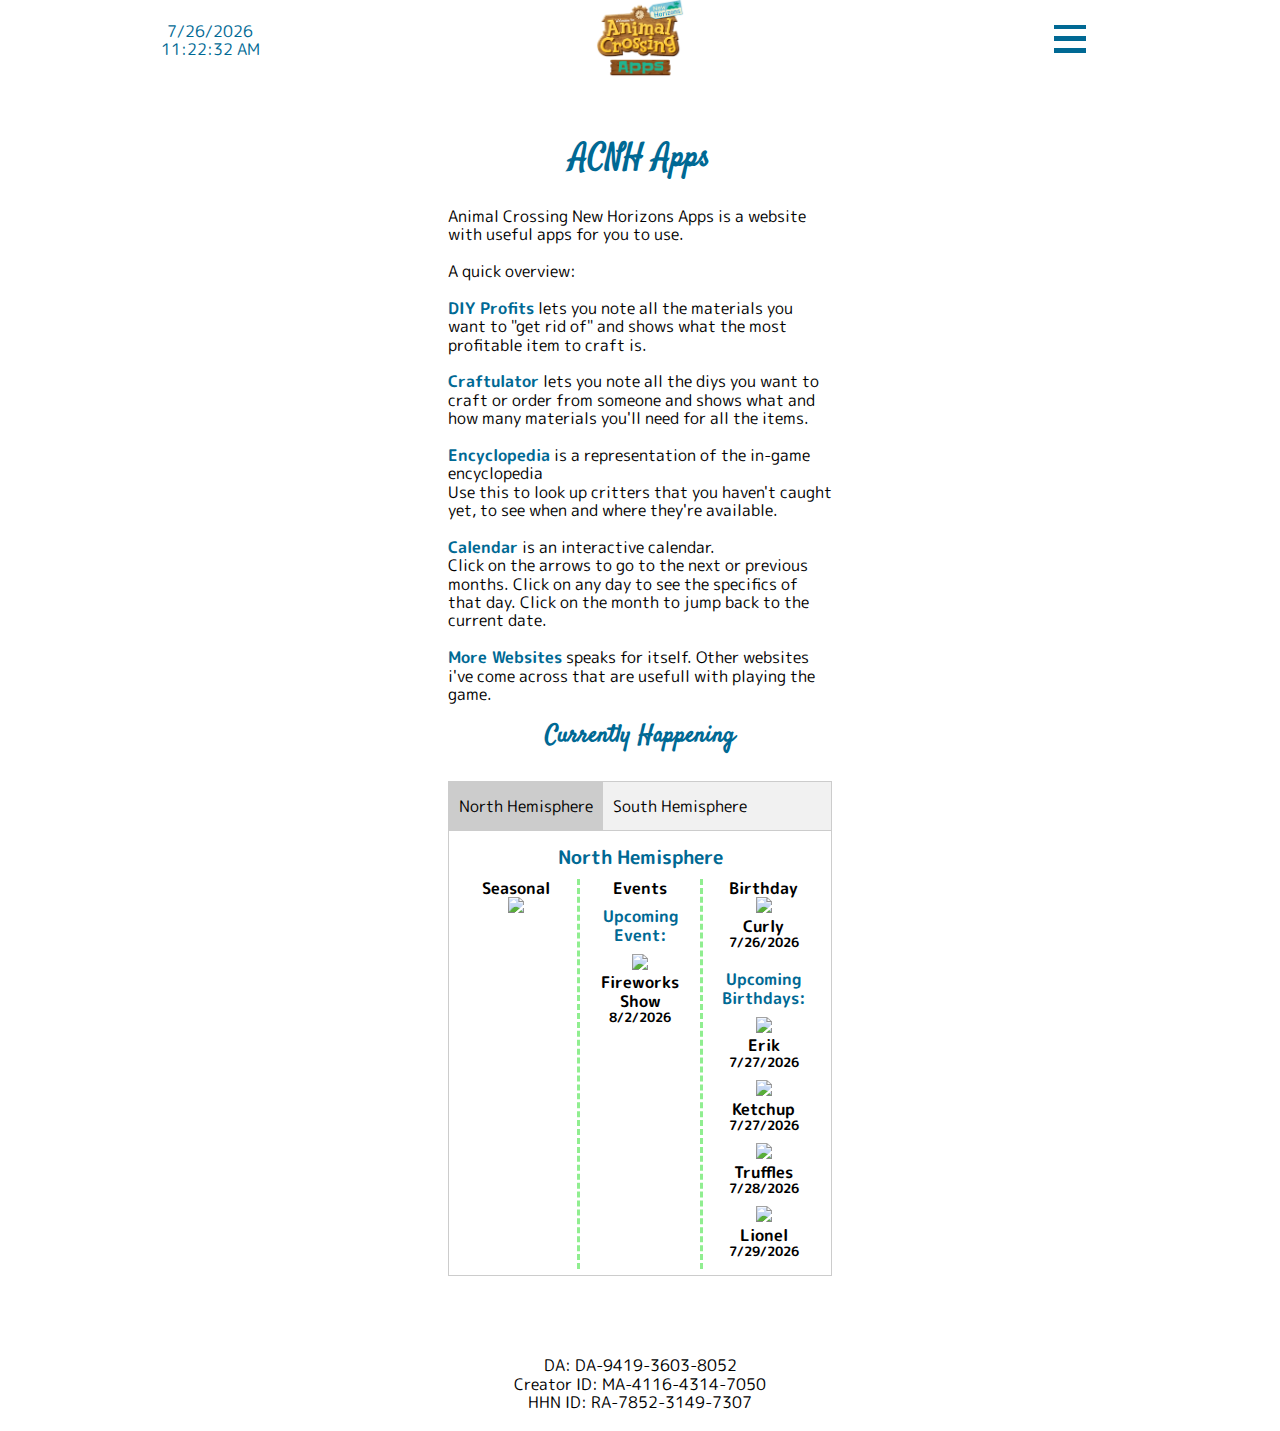
==== index.html @ ed74dbac "create repository (this is a clone of a free repo withn a few edits, never want to update this)" ====
<!DOCTYPE html>
<!--Represents the document type, and helps browsers to display web pages correctly.-->

<html lang="en">
<!--declare the language of the Web page. This is meant to assist search engines and browsers.-->

<head>
    <!--container for metadata-->
    <meta charset="utf-8">
    <!--Specify the character encoding for the HTML document.-->
    <meta name="viewport" content="width=device-width, initial-scale=1.0">
    <!--Gives the browser instructions on how to control the page's dimensions and scaling.-->

    <title>Home - ACNH Apps</title>
    <link rel="icon" type="image/icon" href="Images\favicon.ico">
    <!--Defines the title of the document. The title must be text-only, and it is shown in the browser's title bar or in the page's tab.-->
    <link rel="stylesheet" href="Style/Style.css">

    <link rel="preconnect" href="https://fonts.googleapis.com">
    <link rel="preconnect" href="https://fonts.gstatic.com" crossorigin>
    <link href="https://fonts.googleapis.com/css2?family=M+PLUS+Rounded+1c:wght@400;700&display=swap" rel="stylesheet">

    <link rel="preconnect" href="https://fonts.googleapis.com">
    <link rel="preconnect" href="https://fonts.gstatic.com" crossorigin>
    <link href="https://fonts.googleapis.com/css2?family=Satisfy&display=swap" rel="stylesheet">

    <!--Defines the relationship between the current document and an external resource. Used to link to external style sheets.-->

    <script src="Scripts/universalScripts/header.js" defer type="text/javascript"></script>
    <script src="Scripts/universalScripts/time.js" defer type="text/javascript"></script>
    <script src="Scripts/universalScripts/interactiveBackground.js" defer></script>
    <script src="Scripts/universalScripts/addSubtractDays.js" defer type="text/javascript"></script>
    <script src="Scripts/universalScripts/eventsFunctions.js" defer type="text/javascript"></script>

    <script src="Scripts/otherCode/bunnyDay.js" defer type="text/javascript"></script>

    <script src="Scripts/lists/materials.js" defer type="text/javascript"></script>
    <script src="Scripts/lists/birthdays.js" defer type="text/javascript"></script>
    <script src="Scripts/lists/events.js" defer type="text/javascript"></script>

    <script src="Scripts/index/hemisphere.js" defer type="text/javascript"></script>
    <script src="Scripts/index/seasonalMaterials.js" defer type="text/javascript"></script>
    <script src="Scripts/index/birthdays.js" defer type="text/javascript"></script>
    <script src="Scripts/index/events.js" defer type="text/javascript"></script>
    <!--Used to embed a client-side script (JavaScript).-->
    <!-- "defer" A script that will not run until after the page has loaded-->

    <!-- Global site tag (gtag.js) - Google Analytics -->
    <script async src="https://www.googletagmanager.com/gtag/js?id=G-S7H31G1T9W"></script>
    <script>
        window.dataLayer = window.dataLayer || [];
        function gtag() { dataLayer.push(arguments); }
        gtag('js', new Date());

        gtag('config', 'G-S7H31G1T9W');
    </script>
</head>

<body class="backImage">
    <!--Contains all the contents of an HTML document.-->
    <!-- -------------------------------------------------------------------------------------------------------------------------------------------------------------------------------- header -->
    <header class="flex align" id="header">

    </header>
    <!-- -------------------------------------------------------------------------------------------------------------------------------------------------------------------------- main content -->
    <div class="mainContent flexVertical">

        <!-- <p class="maintenance">This page is still in development. <br> Please be patient while I work on it :)</p> -->

        <div class="intro flexVertical">
            <h1>ACNH Apps</h1>
            <p class="intro">
                Animal Crossing New Horizons Apps is a website with useful apps for you to use. <br> <br>
                A quick overview: <br> <br>

                <a href="DIYProfits.html" class="homeLink">DIY Profits</a> lets you note all the materials you want to
                "get rid of" and shows what the most profitable
                item to craft is. <br> <br>

                <a href="Craftulator.html" class="homeLink">Craftulator</a> lets you note all the diys you want to craft
                or order from someone and shows what and how
                many materials you'll need for all the items. <br> <br>

                <a href="Encyclopedia.html" class="homeLink">Encyclopedia</a> is a representation of the in-game
                encyclopedia <br>
                Use this to look up critters that you haven't caught yet, to see when and where they're available. <br>
                <br>

                <a href="Calendar.html" class="homeLink">Calendar</a> is an interactive calendar. <br>
                Click on the arrows to go to the next or previous months. Click on any day to see the specifics of that
                day.
                Click on the month to jump back to the current date. <br> <br>

                <a href="MoreWebsites.html" class="homeLink">More Websites</a> speaks for itself. Other websites i've
                come across that are usefull with playing the game.
            </p>
        </div>

        <!-- tab for the current events for north and south hemisphere -->
        <div class="currentEvents flexVertical">
            <!-- https://www.w3schools.com/howto/howto_js_tabs.asp -->
            <!-- Tab links -->
            <h2>Currently Happening</h2>

            <div class="tabs">
                <div class="tab">
                    <button class="tablinks active" onclick="hemisphere(event, 'north')">North Hemisphere</button>
                    <button class="tablinks" onclick="hemisphere(event, 'south')">South Hemisphere</button>
                </div>
                <!-- Tab content -->
                <div>
                    <div id="north" class="tabcontent" style="display: block;">
                        <h3>North Hemisphere</h3>

                        <div class="flex noGap">
                            <article id="seasonalNorth">
                                <h4>Seasonal</h4>
                            </article>
                            <article id="eventsNorth" class="events">
                                <h4>Events</h4>
                            </article>
                            <article id="birthdaysN">
                                <h4>Birthday</h4>
                            </article>
                        </div>
                    </div>

                    <div id="south" class="tabcontent">
                        <h3>South Hemisphere</h3>

                        <div class="flex noGap">
                            <article id="seasonalSouth">
                                <h4>Seasonal</h4>
                            </article>
                            <article id="eventsSouth" class="events">
                                <h4>Events</h4>
                            </article>
                            <article id="birthdaysS">
                                <h4>Birthday</h4>
                            </article>
                        </div>
                    </div>
                </div>
            </div>

        </div>

    </div>
    <!-- -------------------------------------------------------------------------------------------------------------------------------------------------------------------------------- footer -->
    <footer class="flex bottomLinks">
        <p>DA: DA-9419-3603-8052 <br> Creator ID: MA-4116-4314-7050 <br> HHN ID: RA-7852-3149-7307</p>
    </footer>
    <!-- --------------------------------------------------------------------------------------------------------------------------------------------------------------------------------------- -->
</body>

</html>
---- Style/Style.css ----
/*! normalize.css v8.0.1 | MIT License | github.com/necolas/normalize.css */
/* Document
   ========================================================================== */
/**
 * 1. Correct the line height in all browsers.
 * 2. Prevent adjustments of font size after orientation changes in iOS.
 */
html {
  line-height: 1.15;
  /* 1 */
  -webkit-text-size-adjust: 100%;
  /* 2 */
}

/* Sections
   ========================================================================== */
/**
 * Remove the margin in all browsers.
 */
body {
  margin: 0;
}

/**
 * Render the `main` element consistently in IE.
 */
main {
  display: block;
}

/**
 * Correct the font size and margin on `h1` elements within `section` and
 * `article` contexts in Chrome, Firefox, and Safari.
 */
h1 {
  font-size: 2em;
  margin: 0.67em 0;
}

/* Grouping content
   ========================================================================== */
/**
 * 1. Add the correct box sizing in Firefox.
 * 2. Show the overflow in Edge and IE.
 */
hr {
  box-sizing: content-box;
  /* 1 */
  height: 0;
  /* 1 */
  overflow: visible;
  /* 2 */
}

/**
 * 1. Correct the inheritance and scaling of font size in all browsers.
 * 2. Correct the odd `em` font sizing in all browsers.
 */
pre {
  font-family: monospace, monospace;
  /* 1 */
  font-size: 1em;
  /* 2 */
}

/* Text-level semantics
   ========================================================================== */
/**
 * Remove the gray background on active links in IE 10.
 */
a {
  background-color: transparent;
}

/**
 * 1. Remove the bottom border in Chrome 57-
 * 2. Add the correct text decoration in Chrome, Edge, IE, Opera, and Safari.
 */
abbr[title] {
  border-bottom: none;
  /* 1 */
  text-decoration: underline;
  /* 2 */
  -webkit-text-decoration: underline dotted;
          text-decoration: underline dotted;
  /* 2 */
}

/**
 * Add the correct font weight in Chrome, Edge, and Safari.
 */
b,
strong {
  font-weight: bolder;
}

/**
 * 1. Correct the inheritance and scaling of font size in all browsers.
 * 2. Correct the odd `em` font sizing in all browsers.
 */
code,
kbd,
samp {
  font-family: monospace, monospace;
  /* 1 */
  font-size: 1em;
  /* 2 */
}

/**
 * Add the correct font size in all browsers.
 */
small {
  font-size: 80%;
}

/**
 * Prevent `sub` and `sup` elements from affecting the line height in
 * all browsers.
 */
sub,
sup {
  font-size: 75%;
  line-height: 0;
  position: relative;
  vertical-align: baseline;
}

sub {
  bottom: -0.25em;
}

sup {
  top: -0.5em;
}

/* Embedded content
   ========================================================================== */
/**
 * Remove the border on images inside links in IE 10.
 */
img {
  border-style: none;
}

/* Forms
   ========================================================================== */
/**
 * 1. Change the font styles in all browsers.
 * 2. Remove the margin in Firefox and Safari.
 */
button,
input,
optgroup,
select,
textarea {
  font-family: inherit;
  /* 1 */
  font-size: 100%;
  /* 1 */
  line-height: 1.15;
  /* 1 */
  margin: 0;
  /* 2 */
}

/**
 * Show the overflow in IE.
 * 1. Show the overflow in Edge.
 */
button,
input {
  /* 1 */
  overflow: visible;
}

/**
 * Remove the inheritance of text transform in Edge, Firefox, and IE.
 * 1. Remove the inheritance of text transform in Firefox.
 */
button,
select {
  /* 1 */
  text-transform: none;
}

/**
 * Correct the inability to style clickable types in iOS and Safari.
 */
button,
[type=button],
[type=reset],
[type=submit] {
  -webkit-appearance: button;
}

/**
 * Remove the inner border and padding in Firefox.
 */
button::-moz-focus-inner,
[type=button]::-moz-focus-inner,
[type=reset]::-moz-focus-inner,
[type=submit]::-moz-focus-inner {
  border-style: none;
  padding: 0;
}

/**
 * Restore the focus styles unset by the previous rule.
 */
button:-moz-focusring,
[type=button]:-moz-focusring,
[type=reset]:-moz-focusring,
[type=submit]:-moz-focusring {
  outline: 1px dotted ButtonText;
}

/**
 * Correct the padding in Firefox.
 */
fieldset {
  padding: 0.35em 0.75em 0.625em;
}

/**
 * 1. Correct the text wrapping in Edge and IE.
 * 2. Correct the color inheritance from `fieldset` elements in IE.
 * 3. Remove the padding so developers are not caught out when they zero out
 *    `fieldset` elements in all browsers.
 */
legend {
  box-sizing: border-box;
  /* 1 */
  color: inherit;
  /* 2 */
  display: table;
  /* 1 */
  max-width: 100%;
  /* 1 */
  padding: 0;
  /* 3 */
  white-space: normal;
  /* 1 */
}

/**
 * Add the correct vertical alignment in Chrome, Firefox, and Opera.
 */
progress {
  vertical-align: baseline;
}

/**
 * Remove the default vertical scrollbar in IE 10+.
 */
textarea {
  overflow: auto;
}

/**
 * 1. Add the correct box sizing in IE 10.
 * 2. Remove the padding in IE 10.
 */
[type=checkbox],
[type=radio] {
  box-sizing: border-box;
  /* 1 */
  padding: 0;
  /* 2 */
}

/**
 * Correct the cursor style of increment and decrement buttons in Chrome.
 */
[type=number]::-webkit-inner-spin-button,
[type=number]::-webkit-outer-spin-button {
  height: auto;
}

/**
 * 1. Correct the odd appearance in Chrome and Safari.
 * 2. Correct the outline style in Safari.
 */
[type=search] {
  -webkit-appearance: textfield;
  /* 1 */
  outline-offset: -2px;
  /* 2 */
}

/**
 * Remove the inner padding in Chrome and Safari on macOS.
 */
[type=search]::-webkit-search-decoration {
  -webkit-appearance: none;
}

/**
 * 1. Correct the inability to style clickable types in iOS and Safari.
 * 2. Change font properties to `inherit` in Safari.
 */
::-webkit-file-upload-button {
  -webkit-appearance: button;
  /* 1 */
  font: inherit;
  /* 2 */
}

/* Interactive
   ========================================================================== */
/*
 * Add the correct display in Edge, IE 10+, and Firefox.
 */
details {
  display: block;
}

/*
 * Add the correct display in all browsers.
 */
summary {
  display: list-item;
}

/* Misc
   ========================================================================== */
/**
 * Add the correct display in IE 10+.
 */
template {
  display: none;
}

/**
 * Add the correct display in IE 10.
 */
[hidden] {
  display: none;
}

body {
  font-family: "PT Sans", sans-serif;
}

h1, h2, h3, h4, h5, h6, p, body {
  margin: 0px;
  padding: 0px;
}

/*
h1, h2, h3
{
    text-transform: uppercase;
}
h2
{
    font-size: 1.3em;
}
*/
body {
  font-family: "M PLUS Rounded 1c", sans-serif;
}

.backImage {
  background-image: url(https://outsidergaming.com/wp-content/uploads/2020/03/Clear-Skies-Beach-Animal-Crossing-New-Horizons.jpg);
  background-position: center;
  background-repeat: no-repeat;
  background-size: cover;
  background-position: center;
  background-attachment: fixed;
}

h1,
h2,
h3,
h4,
h5,
h6 {
  text-align: center;
}

h1,
h2 {
  font-family: "Satisfy", cursive;
  color: #006994;
}

h3 {
  color: #006994;
}

h5 {
  padding-bottom: 10px;
}

header,
.mainContent,
footer {
  background-color: rgba(255, 255, 255, 0.5);
  padding: 0px 20px;
}

header,
footer {
  padding: 0px;
  margin: 0px;
}

.mainContent {
  width: 75%;
  margin: auto;
}

.flex, .flexVertical {
  display: flex;
  gap: 10px;
}
.flexVertical {
  flex-direction: column;
  gap: 20px;
}
.flex :not(footer), .flexVertical :not(footer) {
  justify-content: space-between;
}
.flex :not(header), .flexVertical :not(header) {
  gap: 30px;
}
.flex .flexChild, .flexVertical .flexChild {
  flex: 1;
}

.align {
  align-items: center;
}

ul {
  list-style-type: none;
}
ul a {
  text-decoration: none;
  color: #006994;
}

.maintenance {
  font-size: 200%;
  color: red;
  font-weight: bold;
  text-align: center;
  margin: 20px 0px;
}

.center {
  text-align: center;
}

@media (min-width: 426px) {
  .mainContent {
    width: 70%;
  }
}
@media (min-width: 769px) {
  .mainContent {
    width: 30%;
  }
}
/* menu */
.menu {
  background-color: transparent;
  border: none;
}

.dropmenu {
  width: 2em;
  height: 0.3em;
  background-color: #006994;
  margin: 7px 0;
}

/* Dropdown Button */
.dropbtn {
  padding: 16px;
  font-size: 1em;
  border: none;
}

/* The container <div> - needed to position the dropdown content */
.dropdown {
  display: inline-block;
  position: static;
  width: 100%;
  text-align: center;
}

/* Dropdown Content (Hidden by Default) */
.dropdown-content {
  display: none;
  position: absolute;
  background-color: #69a7fd;
  min-width: 160px;
  z-index: 1;
  top: 80px;
  right: 0;
  width: 50%;
}
.dropdown-content a {
  color: white;
  padding: 12px 16px;
  text-decoration: none;
  display: block;
}
.dropdown-content a:hover {
  background-color: #006994;
}

/* Show the dropdown menu on hover */
.dropdown:hover .dropdown-content {
  display: block;
}

/* Change the background color of the dropdown button when the dropdown content is shown */
.dropdown:hover .dropbtn {
  background-color: #006994;
}

@media (min-width: 769px) {
  .dropdown-content {
    max-width: 30%;
    right: 1.5%;
    top: 65px;
  }
}
#header {
  max-height: 80px;
}

.logo {
  text-align: center;
}

.imgLogo {
  max-height: 80px;
}

.dateTime {
  text-align: center;
  color: #006994;
}

ul {
  padding: 0px;
}

.mainContent {
  margin-top: 20px;
  margin-bottom: 20px;
  padding-top: 20px;
  padding-bottom: 20px;
}

.intro h1 {
  margin-top: 20px;
}

.btn {
  font: bold 11px Arial;
  border-top: 1px solid #cccccc;
  border-right: 1px solid #333333;
  border-bottom: 1px solid #333333;
  border-left: 1px solid #cccccc;
  width: 45%;
  padding: 15px 0px;
  background-color: lightblue;
  border-radius: 15px;
  text-align: center;
  font-size: 16px;
  color: green;
}

.currentEvents {
  justify-content: flex-start;
  /* Style the tab */
  /* Style the buttons that are used to open the tab content */
  /* Change background color of buttons on hover */
  /* Create an active/current tablink class */
  /* Style the tab content */
}
.currentEvents h2 {
  text-align: center;
}
.currentEvents .tab {
  overflow: hidden;
  border: 1px solid #ccc;
  background-color: #f1f1f1;
}
.currentEvents .tabs {
  margin-bottom: 20px;
}
.currentEvents .tabs .noGap {
  gap: 5px;
}
.currentEvents .tab button {
  background-color: inherit;
  float: left;
  border: none;
  outline: none;
  cursor: pointer;
  padding: 15px 10px;
  transition: 0.3s;
}
.currentEvents .tab button:hover {
  background-color: #ddd;
}
.currentEvents .tab button.active {
  background-color: #ccc;
}
.currentEvents .tabcontent {
  display: none;
  padding: 6px 12px;
  border: 1px solid #ccc;
  border-top: none;
  height: 99%;
}
.currentEvents .tabcontent h3 {
  margin: 10px 0px;
}
.currentEvents .tabcontent h4 {
  width: 100%;
}

article {
  width: 33%;
  text-align: center;
}

.events {
  border: 3px lightgreen dashed;
  border-top: none;
  border-bottom: none;
  padding: 0px 5px;
}

.form {
  gap: 20px;
}
.form input,
.form select,
.form button {
  width: 100%;
}
.form .addBtn {
  background-color: #80ff80;
  color: #1e7bfc;
}

.removeBtn {
  background-color: #ff8080;
  color: #1e7bfc;
}

#fruitDropdown {
  flex-grow: 2;
}

.hotItem {
  margin-top: 20px;
  width: 100%;
  height: 30px;
}

.calc {
  width: 100%;
}

.width {
  width: 80%;
  margin: 0px auto;
}
.width h4 {
  font-size: 1.3em;
  margin-bottom: 10px;
}

.bold {
  font-weight: bold;
  margin: 10px 0px;
  font-size: 1.1em;
}

.border {
  padding: 10px;
  border: 3px dashed lightgreen;
  border-left: none;
  border-right: none;
}

/*the container must be positioned relative:*/
.autocomplete {
  position: relative;
}

.autocomplete-items {
  position: absolute;
  background-color: #69a7fd;
  z-index: 99;
  /*position the autocomplete items to be the same width as the container:*/
  top: 100%;
  left: 0;
  right: 0;
}

.autocomplete-items div {
  padding: 10px;
  background-color: #9bc5fe;
  border-bottom: 1px solid #006994;
}

.autocomplete-items div:hover {
  /*when hovering an item:*/
  background-color: #69a7fd;
}

.autocomplete-active {
  /*when navigating through the items using the arrow keys:*/
  background-color: #69a7fd;
  color: #ffffff;
}

.cell {
  vertical-align: top;
  padding-left: 5px;
  padding-top: 5px;
  width: 14%;
  height: 20%;
}

#tableContainer {
  min-height: 500px;
}

#Shortcuts {
  margin-left: 25px;
}
#Shortcuts .shortcutBtn {
  background-color: transparent;
  border: none;
  padding: 5px 10px;
}

.homeLink {
  color: #006994;
  font-weight: bold;
  text-decoration: none;
}
.homeLink :visited {
  color: #006994;
  text-decoration: none;
}

#tableContainer {
  width: 100%;
}

footer {
  padding: 20px 0px;
  justify-content: space-around;
}

.bottomLinks p {
  text-align: center;
  padding: 0px 10px;
}/*# sourceMappingURL=Style.css.map */
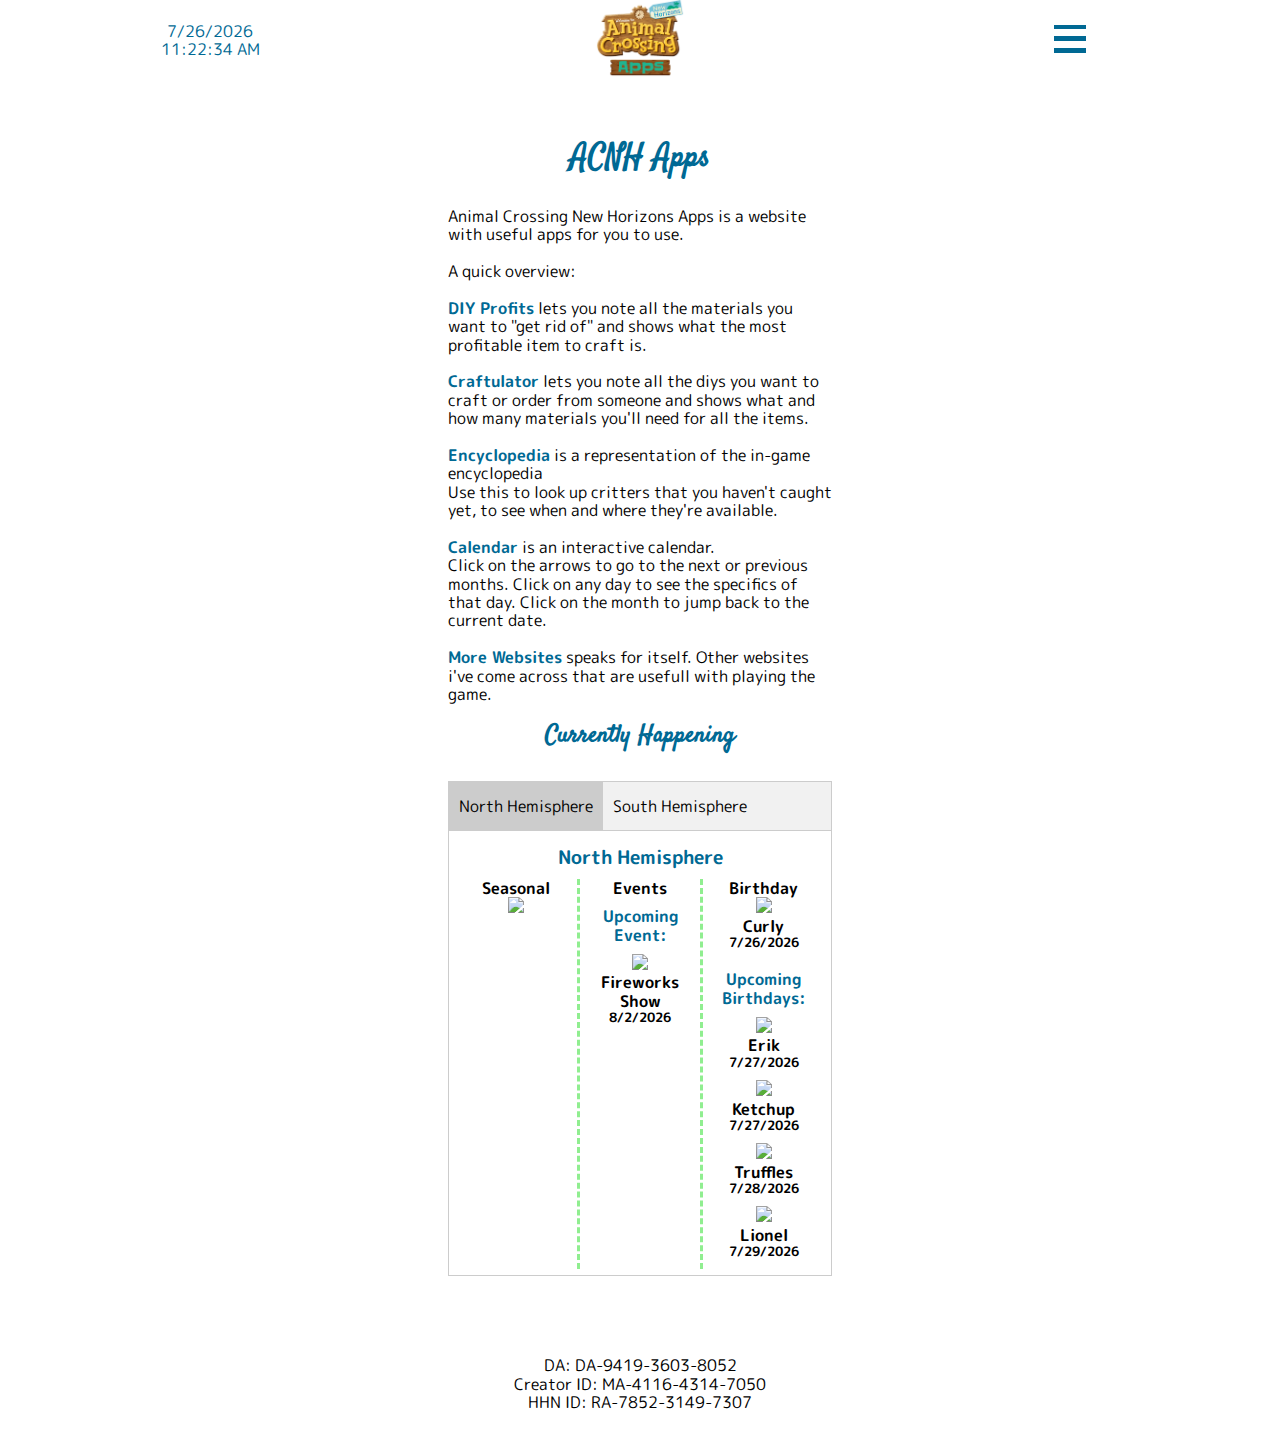
==== commit e2d5c8c9: "update. now installable!" ====
--- a/index.html
+++ b/index.html
@@ -1,30 +1,24 @@
 <!DOCTYPE html>
-<!--Represents the document type, and helps browsers to display web pages correctly.-->
-
 <html lang="en">
-<!--declare the language of the Web page. This is meant to assist search engines and browsers.-->
 
 <head>
-    <!--container for metadata-->
-    <meta charset="utf-8">
-    <!--Specify the character encoding for the HTML document.-->
-    <meta name="viewport" content="width=device-width, initial-scale=1.0">
-    <!--Gives the browser instructions on how to control the page's dimensions and scaling.-->
+    <meta charset="UTF-8" />
+    <meta name="viewport" content="width=device-width, initial-scale=1.0" />
 
     <title>Home - ACNH Apps</title>
-    <link rel="icon" type="image/icon" href="Images\favicon.ico">
-    <!--Defines the title of the document. The title must be text-only, and it is shown in the browser's title bar or in the page's tab.-->
-    <link rel="stylesheet" href="Style/Style.css">
+    <link rel="apple-touch-icon" sizes="180x180" href="icons/apple-touch-icon.png" />
+    <link rel="icon" type="image/png" sizes="32x32" href="icons/favicon-32x32.png" />
+    <link rel="icon" type="image/png" sizes="16x16" href="icons/favicon-16x16.png" />
+    <link rel="manifest" href="site.webmanifest" />
+    <link rel="stylesheet" href="Style/Style.css" />
 
-    <link rel="preconnect" href="https://fonts.googleapis.com">
-    <link rel="preconnect" href="https://fonts.gstatic.com" crossorigin>
-    <link href="https://fonts.googleapis.com/css2?family=M+PLUS+Rounded+1c:wght@400;700&display=swap" rel="stylesheet">
+    <link rel="preconnect" href="https://fonts.googleapis.com" />
+    <link rel="preconnect" href="https://fonts.gstatic.com" crossorigin />
+    <link href="https://fonts.googleapis.com/css2?family=M+PLUS+Rounded+1c:wght@400;700&display=swap" rel="stylesheet" />
 
-    <link rel="preconnect" href="https://fonts.googleapis.com">
-    <link rel="preconnect" href="https://fonts.gstatic.com" crossorigin>
-    <link href="https://fonts.googleapis.com/css2?family=Satisfy&display=swap" rel="stylesheet">
-
-    <!--Defines the relationship between the current document and an external resource. Used to link to external style sheets.-->
+    <link rel="preconnect" href="https://fonts.googleapis.com" />
+    <link rel="preconnect" href="https://fonts.gstatic.com" crossorigin />
+    <link href="https://fonts.googleapis.com/css2?family=Satisfy&display=swap" rel="stylesheet" />
 
     <script src="Scripts/universalScripts/header.js" defer type="text/javascript"></script>
     <script src="Scripts/universalScripts/time.js" defer type="text/javascript"></script>
@@ -42,8 +36,6 @@
     <script src="Scripts/index/seasonalMaterials.js" defer type="text/javascript"></script>
     <script src="Scripts/index/birthdays.js" defer type="text/javascript"></script>
     <script src="Scripts/index/events.js" defer type="text/javascript"></script>
-    <!--Used to embed a client-side script (JavaScript).-->
-    <!-- "defer" A script that will not run until after the page has loaded-->
 
     <!-- Global site tag (gtag.js) - Google Analytics -->
     <script async src="https://www.googletagmanager.com/gtag/js?id=G-S7H31G1T9W"></script>
@@ -57,49 +49,38 @@
 </head>
 
 <body class="backImage">
-    <!--Contains all the contents of an HTML document.-->
-    <!-- -------------------------------------------------------------------------------------------------------------------------------------------------------------------------------- header -->
-    <header class="flex align" id="header">
-
-    </header>
-    <!-- -------------------------------------------------------------------------------------------------------------------------------------------------------------------------- main content -->
+    <header class="flex align" id="header"></header>
     <div class="mainContent flexVertical">
-
-        <!-- <p class="maintenance">This page is still in development. <br> Please be patient while I work on it :)</p> -->
-
         <div class="intro flexVertical">
             <h1>ACNH Apps</h1>
             <p class="intro">
-                Animal Crossing New Horizons Apps is a website with useful apps for you to use. <br> <br>
-                A quick overview: <br> <br>
+                Animal Crossing New Horizons Apps is a website with useful apps for you to use.<br><br>
+                A quick overview:<br><br>
 
                 <a href="DIYProfits.html" class="homeLink">DIY Profits</a> lets you note all the materials you want to
                 "get rid of" and shows what the most profitable
-                item to craft is. <br> <br>
+                item to craft is.<br><br>
 
                 <a href="Craftulator.html" class="homeLink">Craftulator</a> lets you note all the diys you want to craft
                 or order from someone and shows what and how
-                many materials you'll need for all the items. <br> <br>
+                many materials you'll need for all the items.<br><br>
 
                 <a href="Encyclopedia.html" class="homeLink">Encyclopedia</a> is a representation of the in-game
-                encyclopedia <br>
-                Use this to look up critters that you haven't caught yet, to see when and where they're available. <br>
+                encyclopedia<br>
+                Use this to look up critters that you haven't caught yet, to see when and where they're available.<br>
                 <br>
 
                 <a href="Calendar.html" class="homeLink">Calendar</a> is an interactive calendar. <br>
                 Click on the arrows to go to the next or previous months. Click on any day to see the specifics of that
                 day.
-                Click on the month to jump back to the current date. <br> <br>
+                Click on the month to jump back to the current date.<br><br>
 
                 <a href="MoreWebsites.html" class="homeLink">More Websites</a> speaks for itself. Other websites i've
                 come across that are usefull with playing the game.
             </p>
         </div>
 
-        <!-- tab for the current events for north and south hemisphere -->
         <div class="currentEvents flexVertical">
-            <!-- https://www.w3schools.com/howto/howto_js_tabs.asp -->
-            <!-- Tab links -->
             <h2>Currently Happening</h2>
 
             <div class="tabs">
@@ -107,7 +88,7 @@
                     <button class="tablinks active" onclick="hemisphere(event, 'north')">North Hemisphere</button>
                     <button class="tablinks" onclick="hemisphere(event, 'south')">South Hemisphere</button>
                 </div>
-                <!-- Tab content -->
+
                 <div>
                     <div id="north" class="tabcontent" style="display: block;">
                         <h3>North Hemisphere</h3>
@@ -116,9 +97,11 @@
                             <article id="seasonalNorth">
                                 <h4>Seasonal</h4>
                             </article>
+
                             <article id="eventsNorth" class="events">
                                 <h4>Events</h4>
                             </article>
+
                             <article id="birthdaysN">
                                 <h4>Birthday</h4>
                             </article>
@@ -132,9 +115,11 @@
                             <article id="seasonalSouth">
                                 <h4>Seasonal</h4>
                             </article>
+
                             <article id="eventsSouth" class="events">
                                 <h4>Events</h4>
                             </article>
+
                             <article id="birthdaysS">
                                 <h4>Birthday</h4>
                             </article>
@@ -146,11 +131,21 @@
         </div>
 
     </div>
-    <!-- -------------------------------------------------------------------------------------------------------------------------------------------------------------------------------- footer -->
+
     <footer class="flex bottomLinks">
         <p>DA: DA-9419-3603-8052 <br> Creator ID: MA-4116-4314-7050 <br> HHN ID: RA-7852-3149-7307</p>
     </footer>
-    <!-- --------------------------------------------------------------------------------------------------------------------------------------------------------------------------------------- -->
 </body>
+<script>
+    if ('serviceWorker' in navigator) {
+        // Register a service worker after the load event
+        addEventListener('load', () => {
+            navigator.serviceWorker.register('./sw.js').then(console.log('Service worker successfully installed.'))
+        });
+    };
 
+    onappinstalled = event => {
+        console.log('Thank you for installing the app!');
+    };
+</script>
 </html>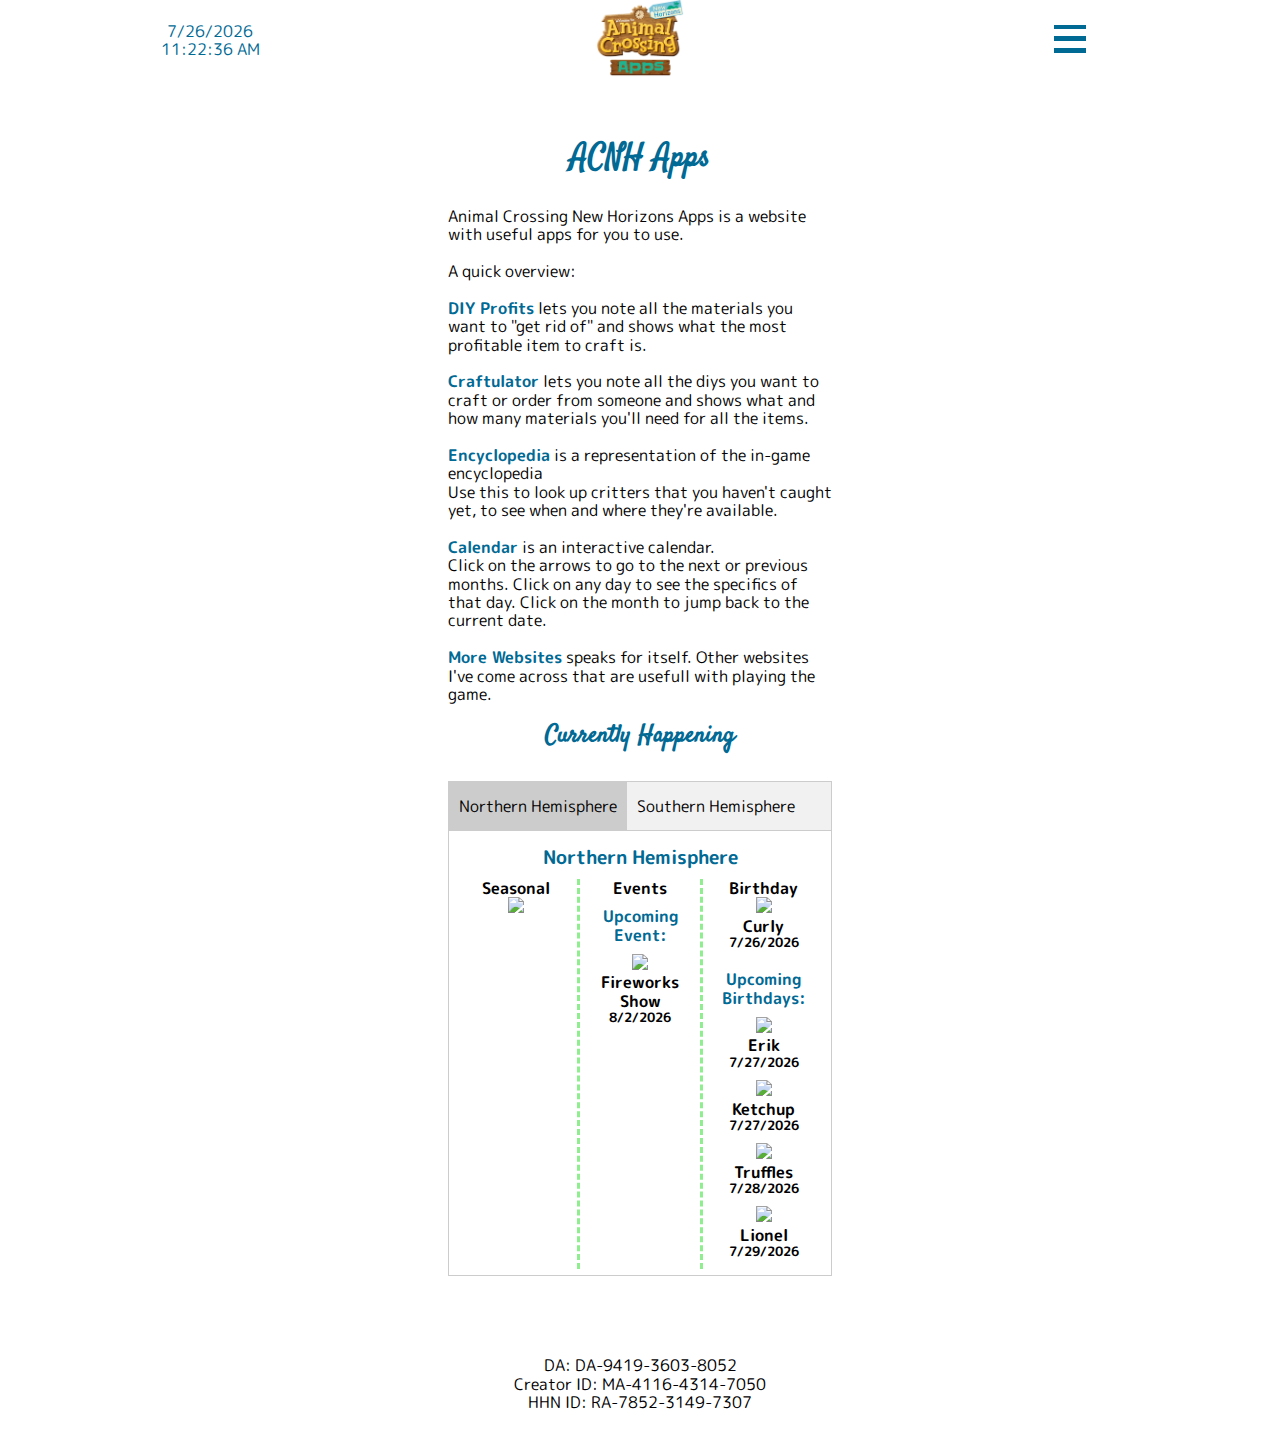
==== commit 878ece72: "update service worker" ====
--- a/index.html
+++ b/index.html
@@ -22,7 +22,7 @@
 
     <script src="Scripts/universalScripts/header.js" defer type="text/javascript"></script>
     <script src="Scripts/universalScripts/time.js" defer type="text/javascript"></script>
-    <script src="Scripts/universalScripts/interactiveBackground.js" defer></script>
+    <script src="Scripts/universalScripts/interactiveBackground.js"></script>
     <script src="Scripts/universalScripts/addSubtractDays.js" defer type="text/javascript"></script>
     <script src="Scripts/universalScripts/eventsFunctions.js" defer type="text/javascript"></script>
 
@@ -50,6 +50,7 @@
 
 <body class="backImage">
     <header class="flex align" id="header"></header>
+
     <div class="mainContent flexVertical">
         <div class="intro flexVertical">
             <h1>ACNH Apps</h1>
@@ -57,26 +58,11 @@
                 Animal Crossing New Horizons Apps is a website with useful apps for you to use.<br><br>
                 A quick overview:<br><br>
 
-                <a href="DIYProfits.html" class="homeLink">DIY Profits</a> lets you note all the materials you want to
-                "get rid of" and shows what the most profitable
-                item to craft is.<br><br>
-
-                <a href="Craftulator.html" class="homeLink">Craftulator</a> lets you note all the diys you want to craft
-                or order from someone and shows what and how
-                many materials you'll need for all the items.<br><br>
-
-                <a href="Encyclopedia.html" class="homeLink">Encyclopedia</a> is a representation of the in-game
-                encyclopedia<br>
-                Use this to look up critters that you haven't caught yet, to see when and where they're available.<br>
-                <br>
-
-                <a href="Calendar.html" class="homeLink">Calendar</a> is an interactive calendar. <br>
-                Click on the arrows to go to the next or previous months. Click on any day to see the specifics of that
-                day.
-                Click on the month to jump back to the current date.<br><br>
-
-                <a href="MoreWebsites.html" class="homeLink">More Websites</a> speaks for itself. Other websites i've
-                come across that are usefull with playing the game.
+                <a href="DIYProfits.html" class="homeLink">DIY Profits</a> lets you note all the materials you want to "get rid of" and shows what the most profitable item to craft is.<br><br>
+                <a href="Craftulator.html" class="homeLink">Craftulator</a> lets you note all the diys you want to craft or order from someone and shows what and how many materials you'll need for all the items.<br><br>
+                <a href="Encyclopedia.html" class="homeLink">Encyclopedia</a> is a representation of the in-game encyclopedia<br>Use this to look up critters that you haven't caught yet, to see when and where they're available.<br><br>
+                <a href="Calendar.html" class="homeLink">Calendar</a> is an interactive calendar.<br>Click on the arrows to go to the next or previous months. Click on any day to see the specifics of that day. Click on the month to jump back to the current date.<br><br>
+                <a href="MoreWebsites.html" class="homeLink">More Websites</a> speaks for itself. Other websites I've come across that are usefull with playing the game.
             </p>
         </div>
 
@@ -85,13 +71,13 @@
 
             <div class="tabs">
                 <div class="tab">
-                    <button class="tablinks active" onclick="hemisphere(event, 'north')">North Hemisphere</button>
-                    <button class="tablinks" onclick="hemisphere(event, 'south')">South Hemisphere</button>
+                    <button class="tablinks active" onclick="hemisphere(event, 'north')">Northern Hemisphere</button>
+                    <button class="tablinks" onclick="hemisphere(event, 'south')">Southern Hemisphere</button>
                 </div>
 
                 <div>
                     <div id="north" class="tabcontent" style="display: block;">
-                        <h3>North Hemisphere</h3>
+                        <h3>Northern Hemisphere</h3>
 
                         <div class="flex noGap">
                             <article id="seasonalNorth">
@@ -109,7 +95,7 @@
                     </div>
 
                     <div id="south" class="tabcontent">
-                        <h3>South Hemisphere</h3>
+                        <h3>Southern Hemisphere</h3>
 
                         <div class="flex noGap">
                             <article id="seasonalSouth">
@@ -133,7 +119,7 @@
     </div>
 
     <footer class="flex bottomLinks">
-        <p>DA: DA-9419-3603-8052 <br> Creator ID: MA-4116-4314-7050 <br> HHN ID: RA-7852-3149-7307</p>
+        <p>DA: DA-9419-3603-8052<br>Creator ID: MA-4116-4314-7050<br>HHN ID: RA-7852-3149-7307</p>
     </footer>
 </body>
 <script>
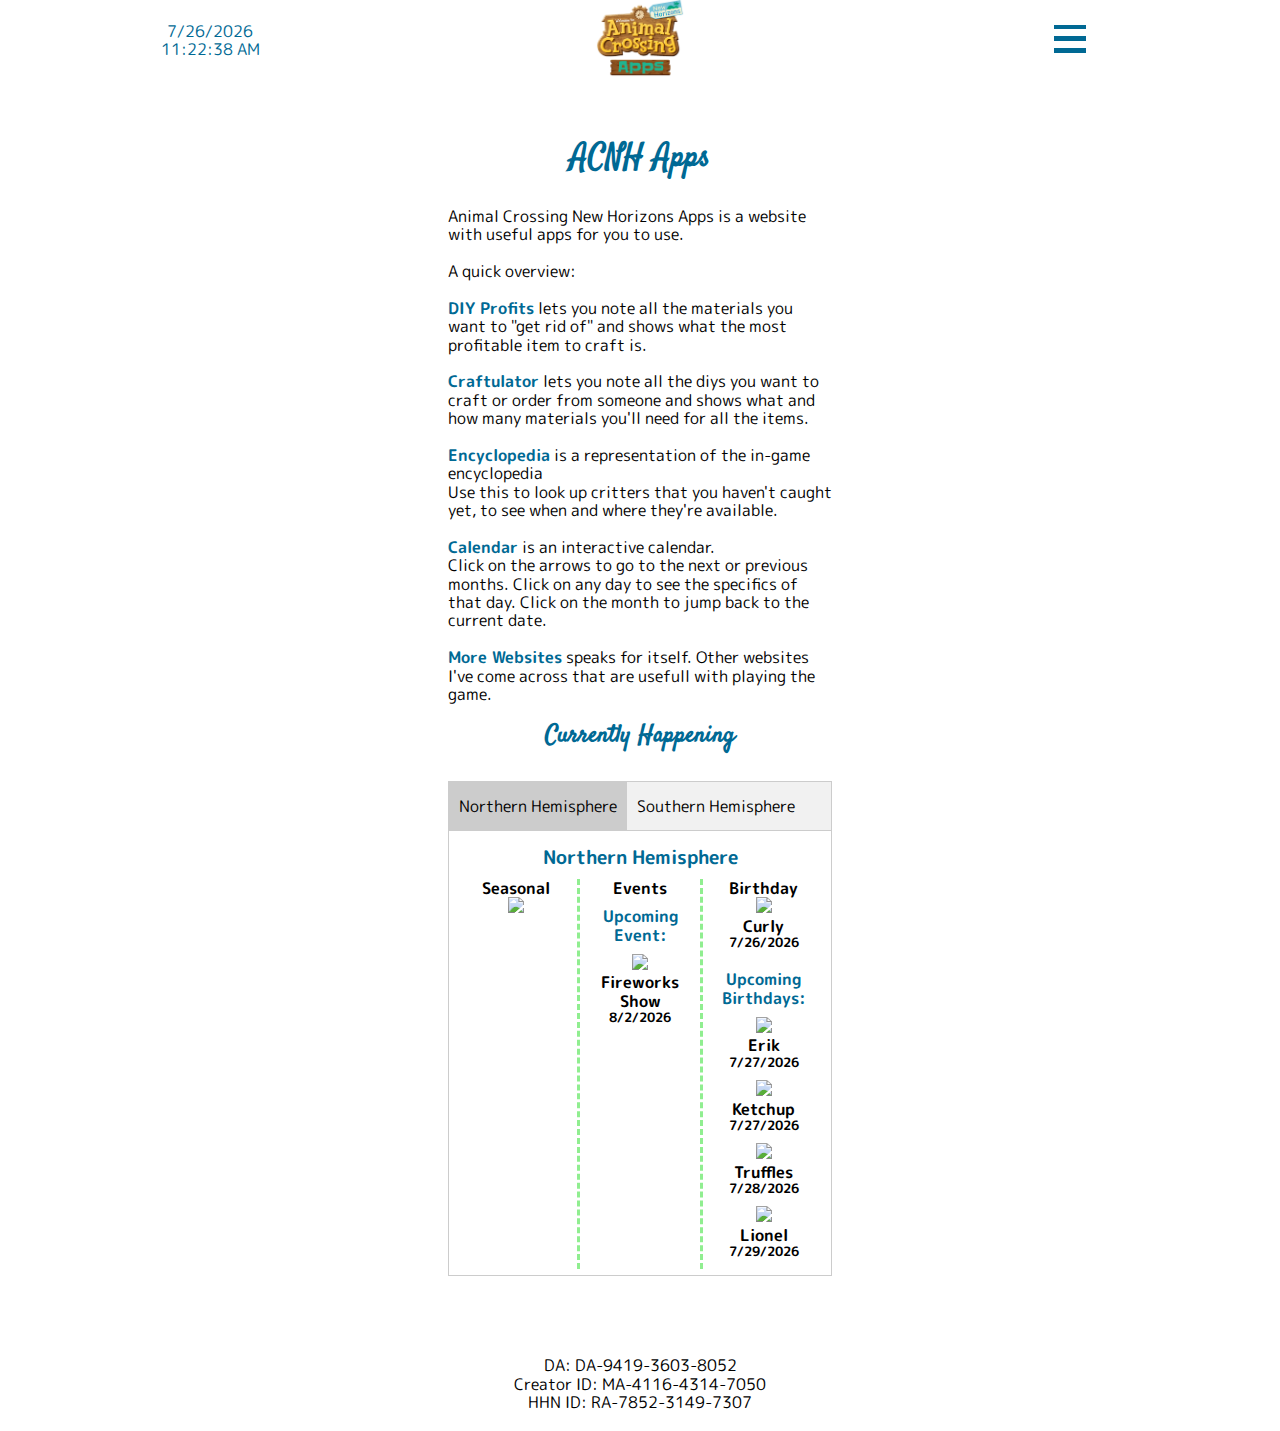
==== commit 4c8edc4a: "update service worker (again)" ====
--- a/index.html
+++ b/index.html
@@ -126,7 +126,13 @@
     if ('serviceWorker' in navigator) {
         // Register a service worker after the load event
         addEventListener('load', () => {
-            navigator.serviceWorker.register('./sw.js').then(console.log('Service worker successfully installed.'))
+            navigator.serviceWorker.register('./sw.js').then(console.log('Service worker successfully installed.'));
+
+            if (!matchMedia('(display-mode: standalone)').matches) { // only execute if app is not already installed
+                console.log('Executing app install reminder.'),
+                // reminds the user they can install the app
+                alert('Consider installing the app!\nDesktop Browser - click install button in top-right of address bar\nMobile Browser - click Add To Homescreen after clicking share button');
+            };
         });
     };
 
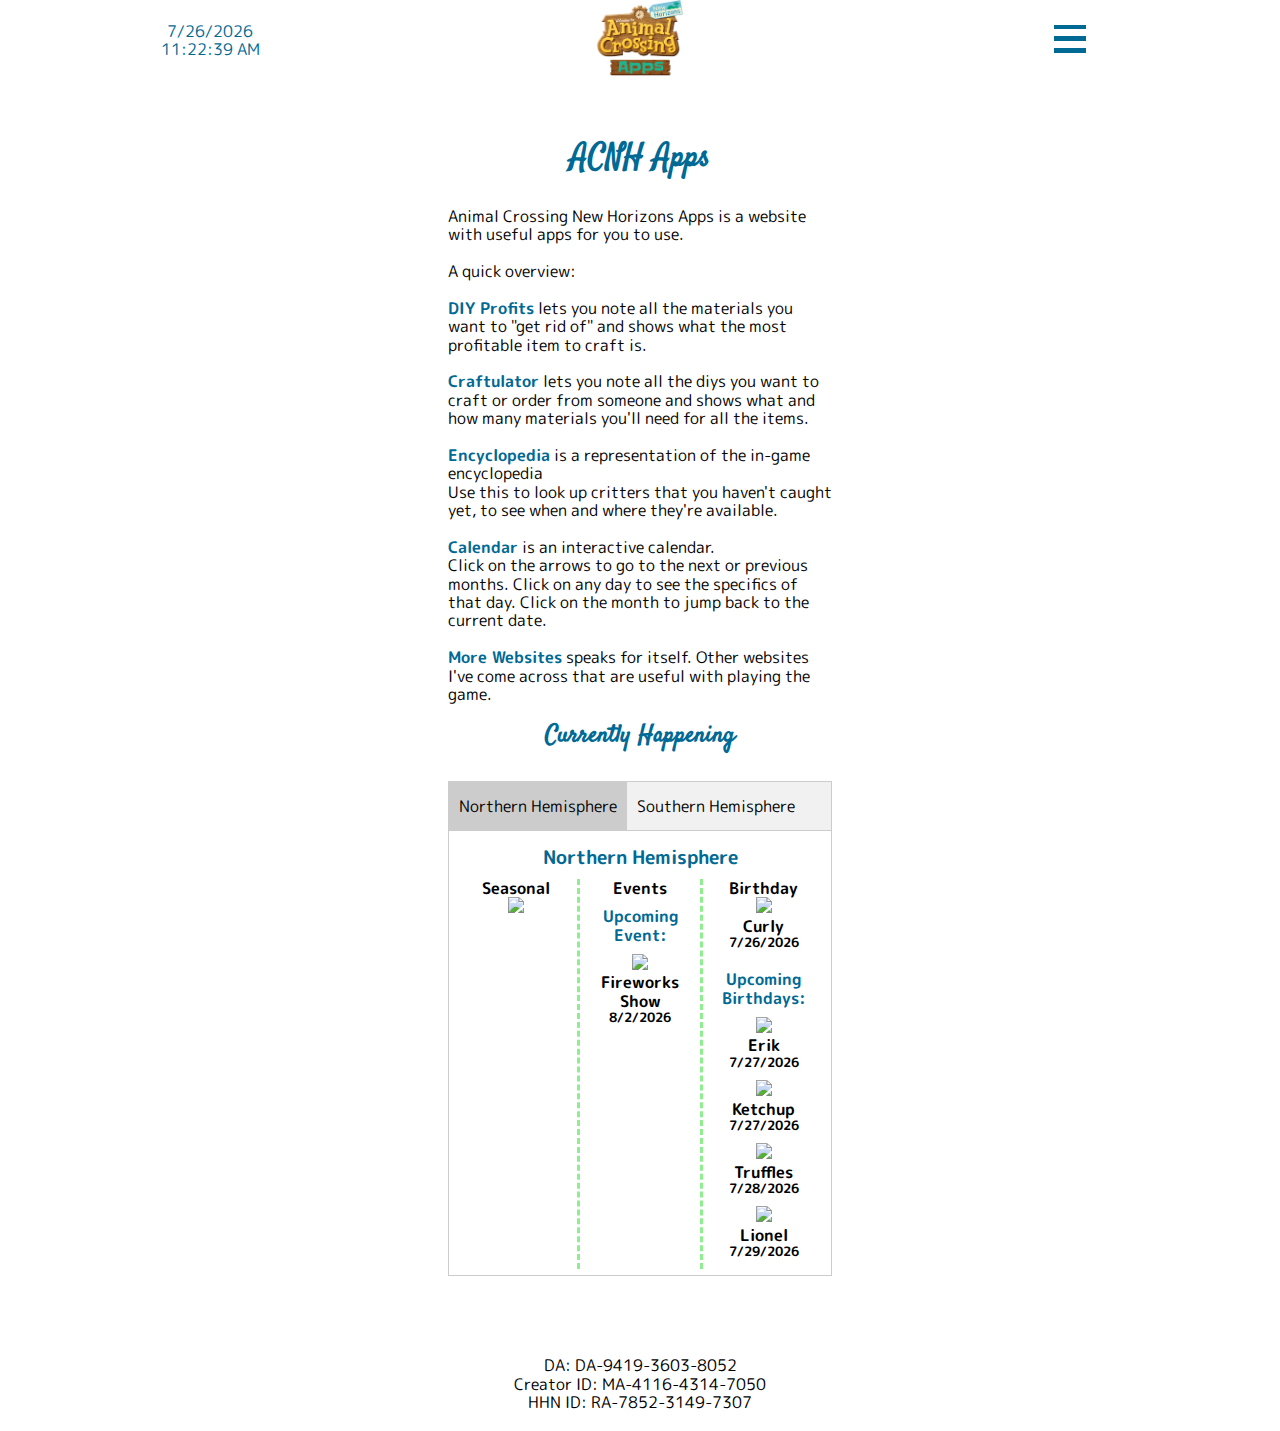
==== commit b55576bd: "update sw" ====
--- a/index.html
+++ b/index.html
@@ -62,7 +62,7 @@
                 <a href="Craftulator.html" class="homeLink">Craftulator</a> lets you note all the diys you want to craft or order from someone and shows what and how many materials you'll need for all the items.<br><br>
                 <a href="Encyclopedia.html" class="homeLink">Encyclopedia</a> is a representation of the in-game encyclopedia<br>Use this to look up critters that you haven't caught yet, to see when and where they're available.<br><br>
                 <a href="Calendar.html" class="homeLink">Calendar</a> is an interactive calendar.<br>Click on the arrows to go to the next or previous months. Click on any day to see the specifics of that day. Click on the month to jump back to the current date.<br><br>
-                <a href="MoreWebsites.html" class="homeLink">More Websites</a> speaks for itself. Other websites I've come across that are usefull with playing the game.
+                <a href="MoreWebsites.html" class="homeLink">More Websites</a> speaks for itself. Other websites I've come across that are useful with playing the game.
             </p>
         </div>
 
--- a/Style/Style.css
+++ b/Style/Style.css
@@ -82,7 +82,7 @@
   text-decoration: underline;
   /* 2 */
   -webkit-text-decoration: underline dotted;
-          text-decoration: underline dotted;
+  text-decoration: underline dotted;
   /* 2 */
 }
 
@@ -342,7 +342,14 @@
   font-family: "PT Sans", sans-serif;
 }
 
-h1, h2, h3, h4, h5, h6, p, body {
+h1,
+h2,
+h3,
+h4,
+h5,
+h6,
+p,
+body {
   margin: 0px;
   padding: 0px;
 }
@@ -411,21 +418,29 @@
   margin: auto;
 }
 
-.flex, .flexVertical {
+.flex,
+.flexVertical {
   display: flex;
   gap: 10px;
 }
+
 .flexVertical {
   flex-direction: column;
   gap: 20px;
 }
-.flex :not(footer), .flexVertical :not(footer) {
+
+.flex :not(footer),
+.flexVertical :not(footer) {
   justify-content: space-between;
 }
-.flex :not(header), .flexVertical :not(header) {
+
+.flex :not(header),
+.flexVertical :not(header) {
   gap: 30px;
 }
-.flex .flexChild, .flexVertical .flexChild {
+
+.flex .flexChild,
+.flexVertical .flexChild {
   flex: 1;
 }
 
@@ -436,6 +451,7 @@
 ul {
   list-style-type: none;
 }
+
 ul a {
   text-decoration: none;
   color: #006994;
@@ -458,11 +474,13 @@
     width: 70%;
   }
 }
+
 @media (min-width: 769px) {
   .mainContent {
     width: 30%;
   }
 }
+
 /* menu */
 .menu {
   background-color: transparent;
@@ -502,12 +520,14 @@
   right: 0;
   width: 50%;
 }
+
 .dropdown-content a {
   color: white;
   padding: 12px 16px;
   text-decoration: none;
   display: block;
 }
+
 .dropdown-content a:hover {
   background-color: #006994;
 }
@@ -529,6 +549,7 @@
     top: 65px;
   }
 }
+
 #header {
   max-height: 80px;
 }
@@ -584,20 +605,25 @@
   /* Create an active/current tablink class */
   /* Style the tab content */
 }
+
 .currentEvents h2 {
   text-align: center;
 }
+
 .currentEvents .tab {
   overflow: hidden;
   border: 1px solid #ccc;
   background-color: #f1f1f1;
 }
+
 .currentEvents .tabs {
   margin-bottom: 20px;
 }
+
 .currentEvents .tabs .noGap {
   gap: 5px;
 }
+
 .currentEvents .tab button {
   background-color: inherit;
   float: left;
@@ -607,12 +633,15 @@
   padding: 15px 10px;
   transition: 0.3s;
 }
+
 .currentEvents .tab button:hover {
   background-color: #ddd;
 }
+
 .currentEvents .tab button.active {
   background-color: #ccc;
 }
+
 .currentEvents .tabcontent {
   display: none;
   padding: 6px 12px;
@@ -620,9 +649,11 @@
   border-top: none;
   height: 99%;
 }
+
 .currentEvents .tabcontent h3 {
   margin: 10px 0px;
 }
+
 .currentEvents .tabcontent h4 {
   width: 100%;
 }
@@ -642,11 +673,13 @@
 .form {
   gap: 20px;
 }
+
 .form input,
 .form select,
 .form button {
   width: 100%;
 }
+
 .form .addBtn {
   background-color: #80ff80;
   color: #1e7bfc;
@@ -675,6 +708,7 @@
   width: 80%;
   margin: 0px auto;
 }
+
 .width h4 {
   font-size: 1.3em;
   margin-bottom: 10px;
@@ -740,6 +774,7 @@
 #Shortcuts {
   margin-left: 25px;
 }
+
 #Shortcuts .shortcutBtn {
   background-color: transparent;
   border: none;
@@ -751,6 +786,7 @@
   font-weight: bold;
   text-decoration: none;
 }
+
 .homeLink :visited {
   color: #006994;
   text-decoration: none;
@@ -768,4 +804,6 @@
 .bottomLinks p {
   text-align: center;
   padding: 0px 10px;
-}/*# sourceMappingURL=Style.css.map */+}
+
+/*# sourceMappingURL=Style.css.map */